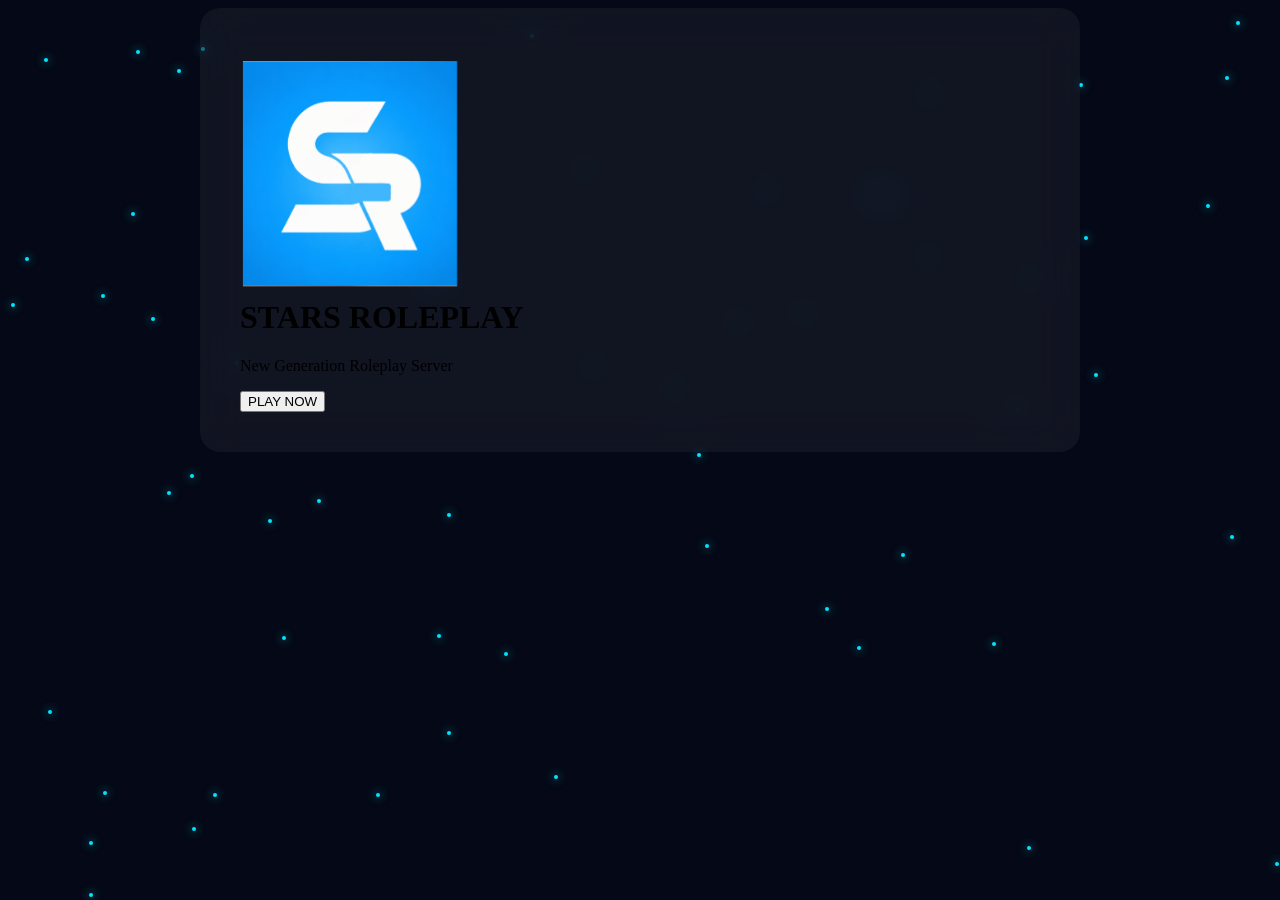
==== index.html @ d5332f85 "Create index.html" ====
<!DOCTYPE html>
<html lang="id">
<head>
<meta charset="UTF-8">
<meta name="viewport" content="width=device-width, initial-scale=1.0">
<title>Stars Roleplay</title>

<link rel="stylesheet" href="style.css">

</head>
<body>

<div class="particles"></div>

<div class="container">

    <div class="hero-card">

        <img src="Stars Roleplay.png" class="logo" id="robot">

        <h1>STARS ROLEPLAY</h1>

        <p>
            New Generation Roleplay Server
        </p>

        <button class="btn-glow">
            PLAY NOW
        </button>

    </div>

</div>

<script src="script.js"></script>

</body>
</html>
---- style.css ----
.hero-card{
    width:800px;
    margin:auto;
    padding:40px;
    border-radius:20px;
    backdrop-filter:blur(20px);
    background:rgba(255,255,255,.05);
    transition:.2s;
    transform-style:preserve-3d;
}

.logo{
    width:220px;
}

body{
    background:#050816;
    overflow-x:hidden;
}
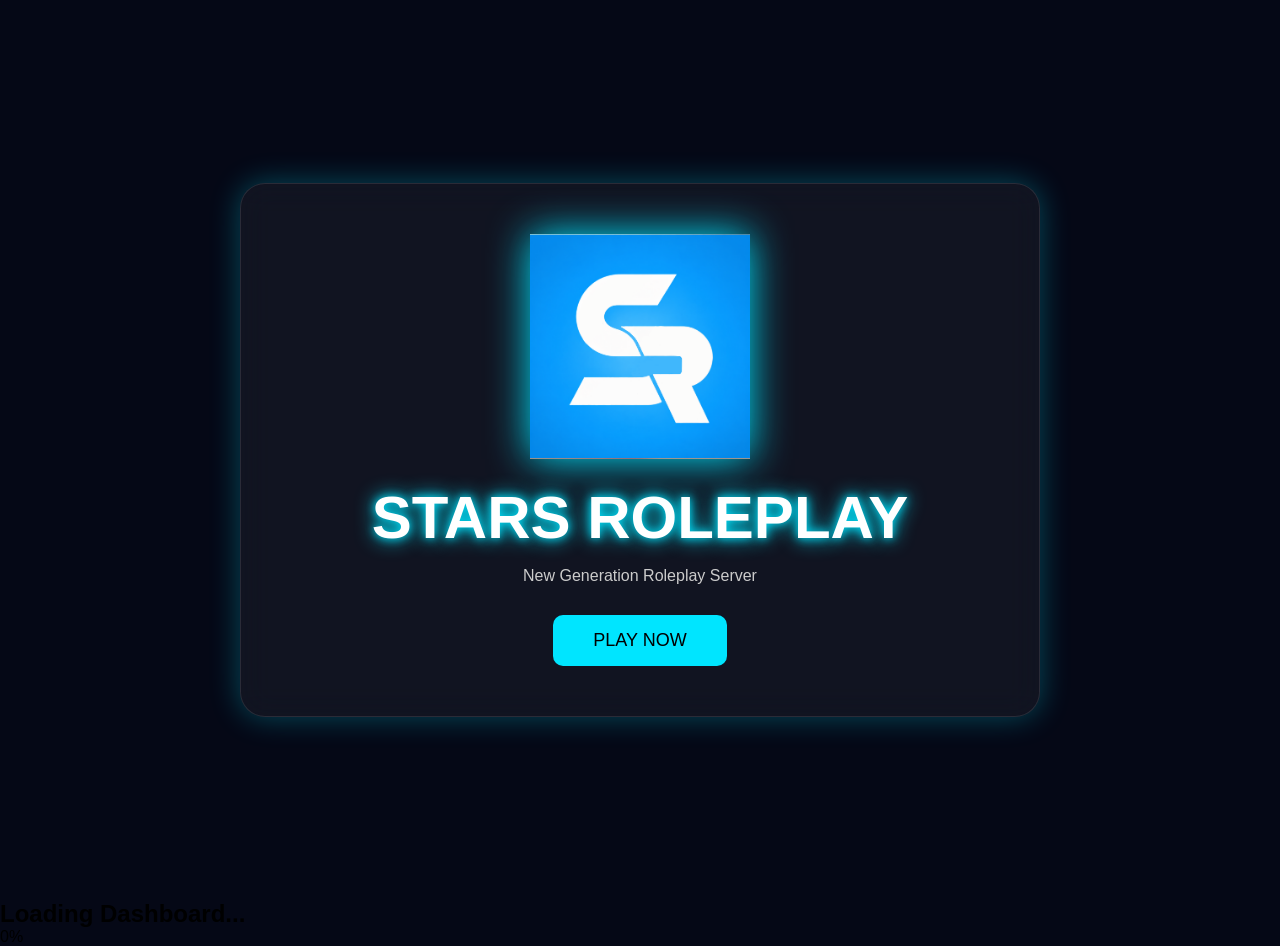
==== commit 192e7b8a: "Update index.html" ====
--- a/index.html
+++ b/index.html
@@ -24,7 +24,7 @@
             New Generation Roleplay Server
         </p>
 
-        <button class="btn-glow">
+        <button class="btn-glow" id="playBtn">
             PLAY NOW
         </button>
 
@@ -32,6 +32,55 @@
 
 </div>
 
+<div id="loadingScreen">
+
+    <div class="loader-box">
+
+        <h2>Loading Dashboard...</h2>
+
+        <div class="progress-bar">
+            <div id="progress"></div>
+        </div>
+
+        <span id="percent">0%</span>
+
+    </div>
+
+</div>
+
+<script>
+
+const playBtn = document.getElementById("playBtn");
+
+playBtn.addEventListener("click", () => {
+
+    const loading = document.getElementById("loadingScreen");
+    const progress = document.getElementById("progress");
+    const percent = document.getElementById("percent");
+
+    loading.style.display = "flex";
+
+    let value = 0;
+
+    const interval = setInterval(() => {
+
+        value++;
+
+        progress.style.width = value + "%";
+        percent.innerText = value + "%";
+
+        if(value >= 100){
+
+            clearInterval(interval);
+
+            window.location.href = "dashbord.html";
+
+        }
+
+    }, 25);
+
+});
+
 <script src="script.js"></script>
 
 </body>
--- a/style.css
+++ b/style.css
@@ -1,19 +1,85 @@
+*{
+    margin:0;
+    padding:0;
+    box-sizing:border-box;
+}
+
+body{
+    background:#050816;
+    overflow:hidden;
+    font-family:Arial, sans-serif;
+}
+
+.container{
+    width:100%;
+    height:100vh;
+    display:flex;
+    justify-content:center;
+    align-items:center;
+}
+
 .hero-card{
     width:800px;
-    margin:auto;
-    padding:40px;
-    border-radius:20px;
-    backdrop-filter:blur(20px);
+    padding:50px;
+    text-align:center;
+
     background:rgba(255,255,255,.05);
-    transition:.2s;
+
+    backdrop-filter:blur(15px);
+
+    border:1px solid rgba(255,255,255,.1);
+
+    border-radius:25px;
+
+    transition:.15s;
+
     transform-style:preserve-3d;
+
+    box-shadow:
+    0 0 30px rgba(0,229,255,.3);
 }
 
 .logo{
     width:220px;
+    margin-bottom:20px;
+
+    filter:
+    drop-shadow(0 0 20px #00e5ff);
 }
 
-body{
-    background:#050816;
-    overflow-x:hidden;
+h1{
+    color:white;
+    font-size:60px;
+
+    text-shadow:
+    0 0 10px #00e5ff,
+    0 0 20px #00e5ff;
 }
+
+p{
+    color:#ccc;
+    margin-top:15px;
+    margin-bottom:30px;
+}
+
+.btn-glow{
+    padding:15px 40px;
+    border:none;
+    border-radius:10px;
+    cursor:pointer;
+    font-size:18px;
+
+    background:#00e5ff;
+    color:#000;
+
+    transition:.3s;
+}
+
+.particle{
+    position:fixed;
+    width:4px;
+    height:4px;
+    border-radius:50%;
+    background:#00e5ff;
+    pointer-events:none;
+}
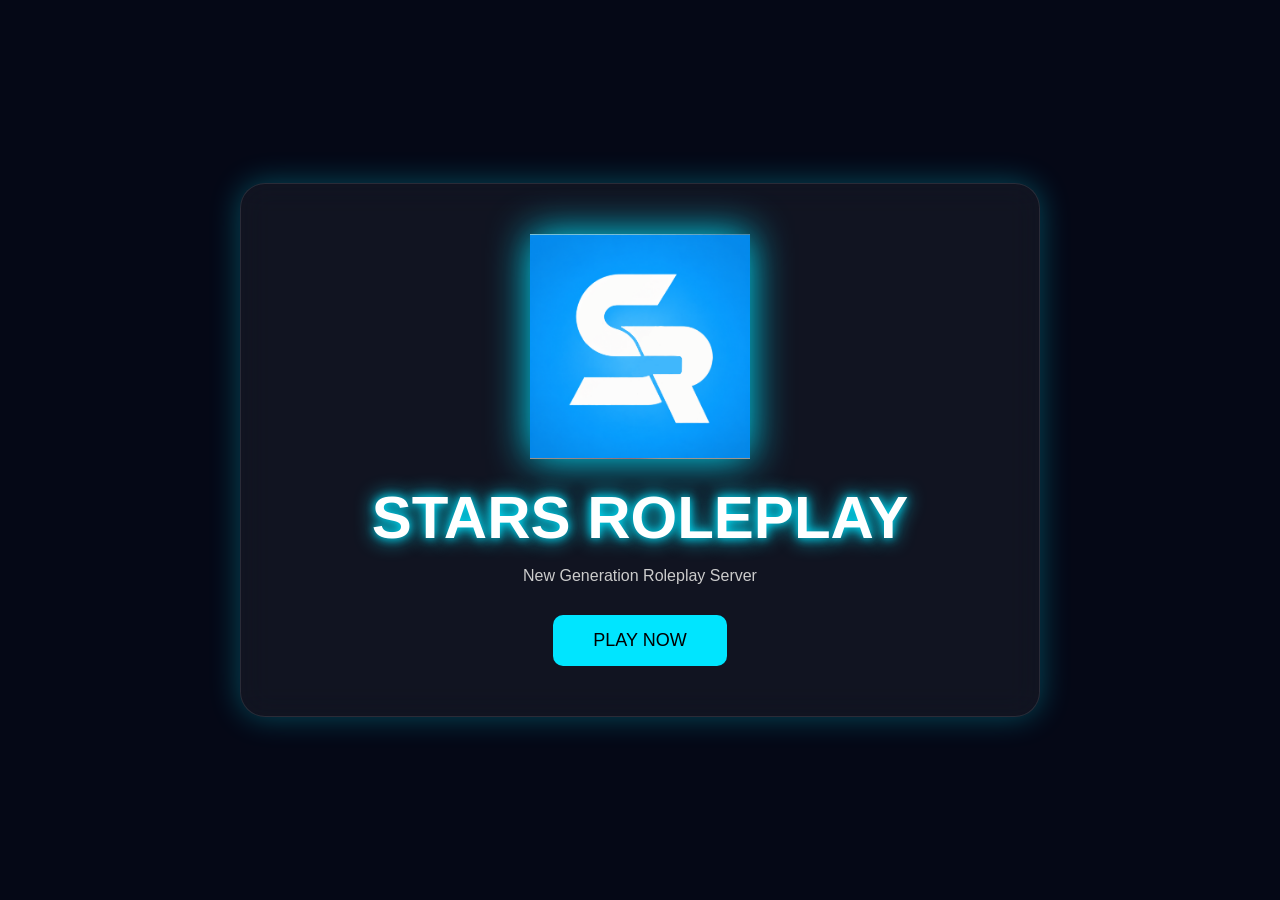
==== commit aa731141: "Update index.html" ====
--- a/index.html
+++ b/index.html
@@ -81,6 +81,8 @@
 
 });
 
+<script>
+    
 <script src="script.js"></script>
 
 </body>
--- a/style.css
+++ b/style.css
@@ -1,3 +1,66 @@
+#loadingScreen{
+    position:fixed;
+    inset:0;
+    background:#050816;
+    display:none;
+    justify-content:center;
+    align-items:center;
+    z-index:9999;
+}
+
+.loader-box{
+    width:400px;
+    text-align:center;
+}
+
+.loader-box h2{
+    color:white;
+    margin-bottom:20px;
+}
+
+.progress-bar{
+    width:100%;
+    height:25px;
+    background:#1e293b;
+    border-radius:20px;
+    overflow:hidden;
+}
+
+#progress{
+    width:0%;
+    height:100%;
+    background:#00e5ff;
+    transition:.1s;
+}
+
+#percent{
+    display:block;
+    margin-top:10px;
+    color:white;
+    font-size:22px;
+}
+
+.dashboard{
+    text-align:center;
+    padding:50px;
+    color:white;
+}
+
+.cards{
+    display:flex;
+    justify-content:center;
+    gap:20px;
+    margin-top:30px;
+}
+
+.card{
+    width:250px;
+    padding:30px;
+    border-radius:20px;
+    background:rgba(255,255,255,.08);
+    backdrop-filter:blur(15px);
+}
+
 *{
     margin:0;
     padding:0;
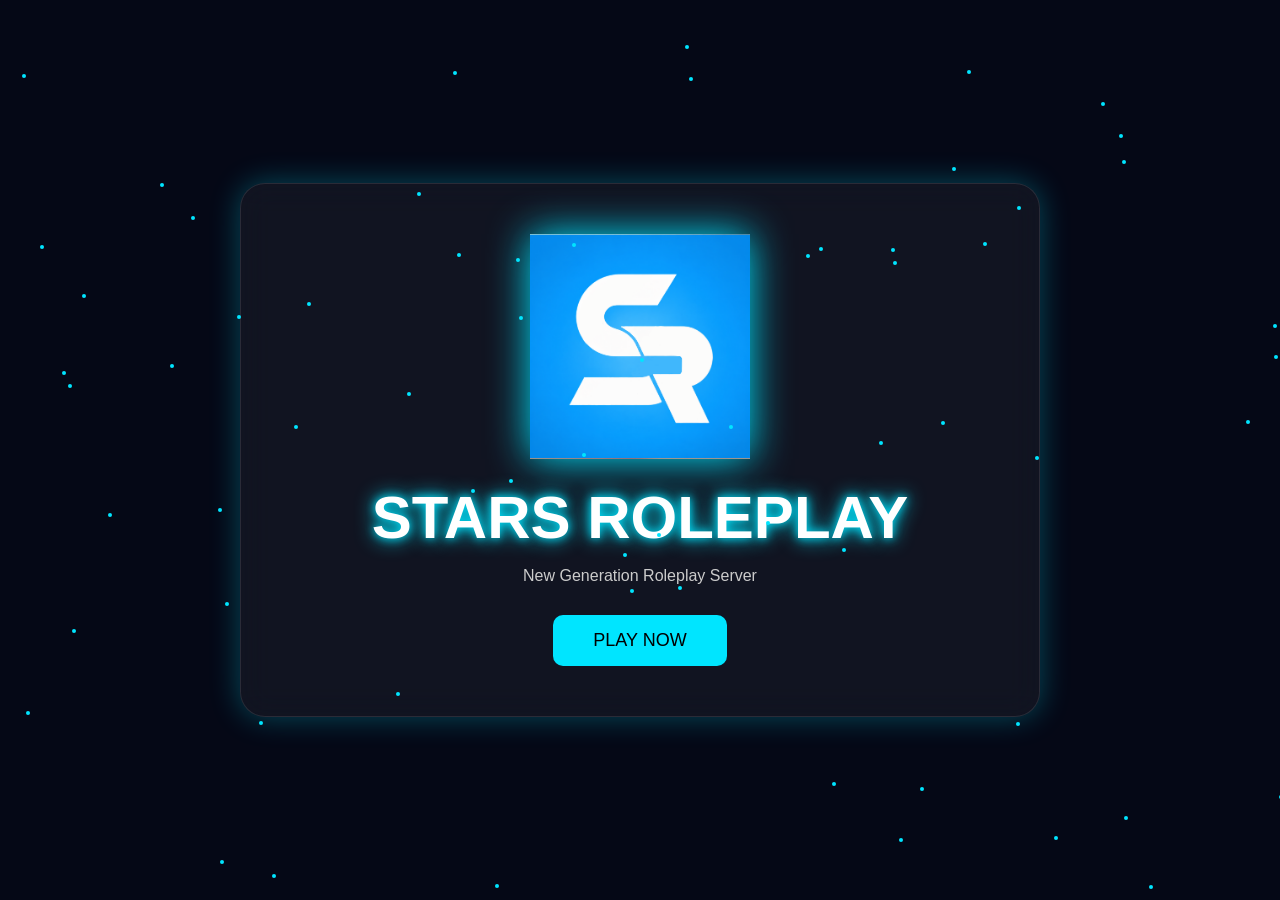
==== commit c4f4b887: "Update index.html" ====
--- a/index.html
+++ b/index.html
@@ -6,6 +6,7 @@
 <title>Stars Roleplay</title>
 
 <link rel="stylesheet" href="style.css">
+<script src="script.js"></script>
 
 </head>
 <body>
@@ -81,9 +82,7 @@
 
 });
 
-<script>
-    
-<script src="script.js"></script>
+</script>
 
 </body>
 </html>
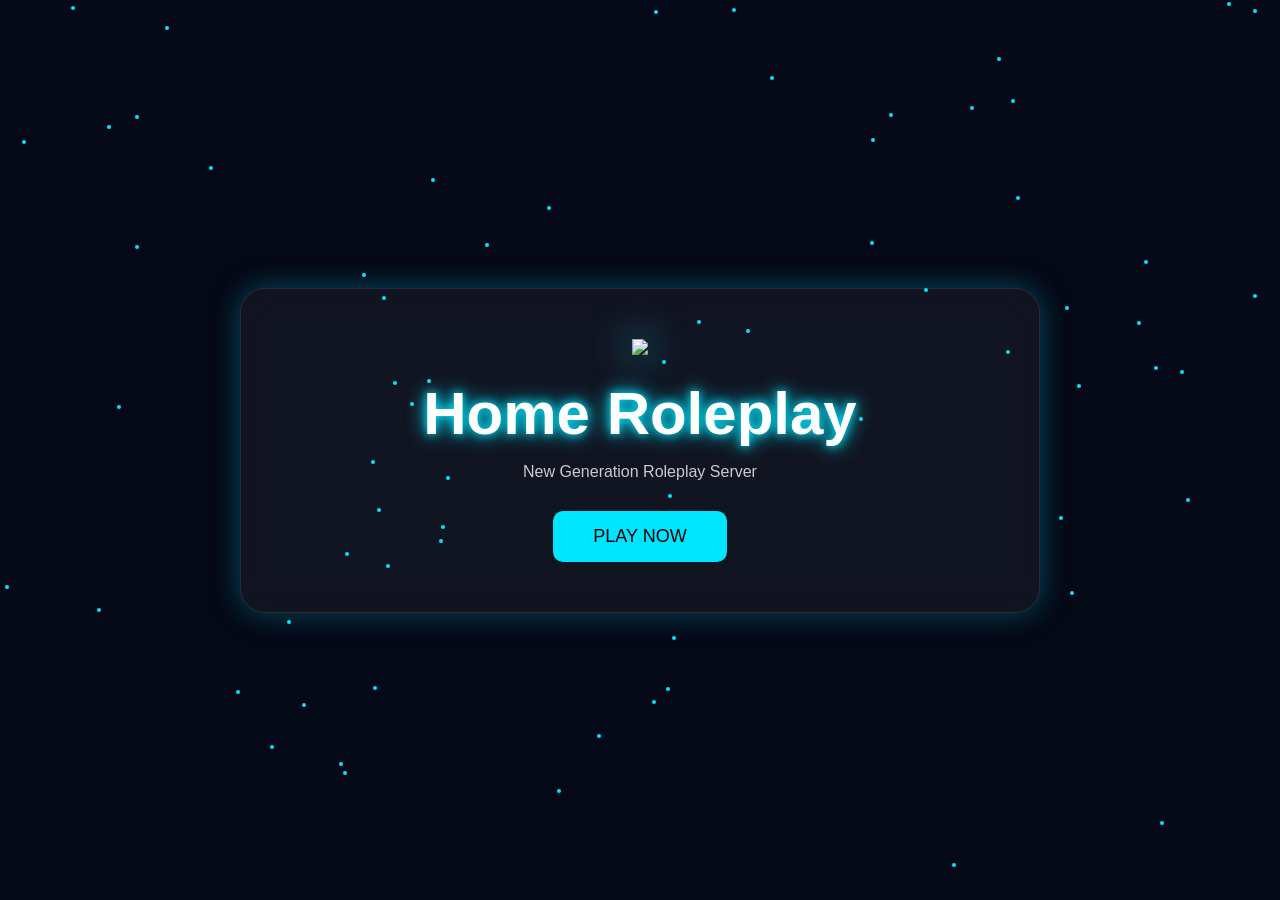
==== commit 913b013e: "Update index.html" ====
--- a/index.html
+++ b/index.html
@@ -3,7 +3,7 @@
 <head>
 <meta charset="UTF-8">
 <meta name="viewport" content="width=device-width, initial-scale=1.0">
-<title>Stars Roleplay</title>
+<title>Home Roleplay</title>
 
 <link rel="stylesheet" href="style.css">
 <script src="script.js"></script>
@@ -17,9 +17,9 @@
 
     <div class="hero-card">
 
-        <img src="Stars Roleplay.png" class="logo" id="robot">
+        <img src="Home Roleplay.png" class="logo" id="robot">
 
-        <h1>STARS ROLEPLAY</h1>
+        <h1>Home Roleplay</h1>
 
         <p>
             New Generation Roleplay Server
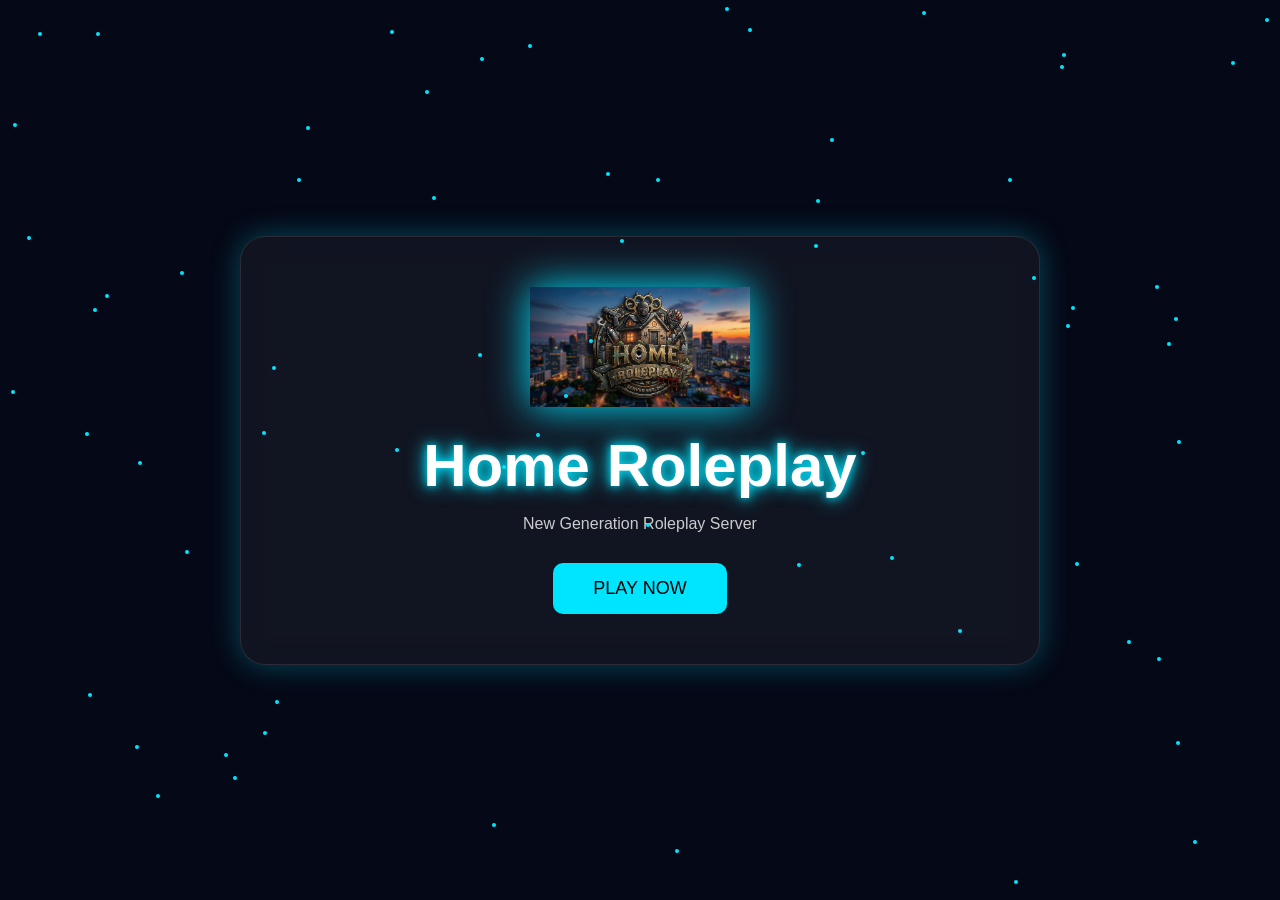
==== commit eeb7b7e0: "Update index.html" ====
--- a/index.html
+++ b/index.html
@@ -17,7 +17,7 @@
 
     <div class="hero-card">
 
-        <img src="Home Roleplay.png" class="logo" id="robot">
+        <img src="HomeRoleplay.jpg" class="logo" id="robot">
 
         <h1>Home Roleplay</h1>
 
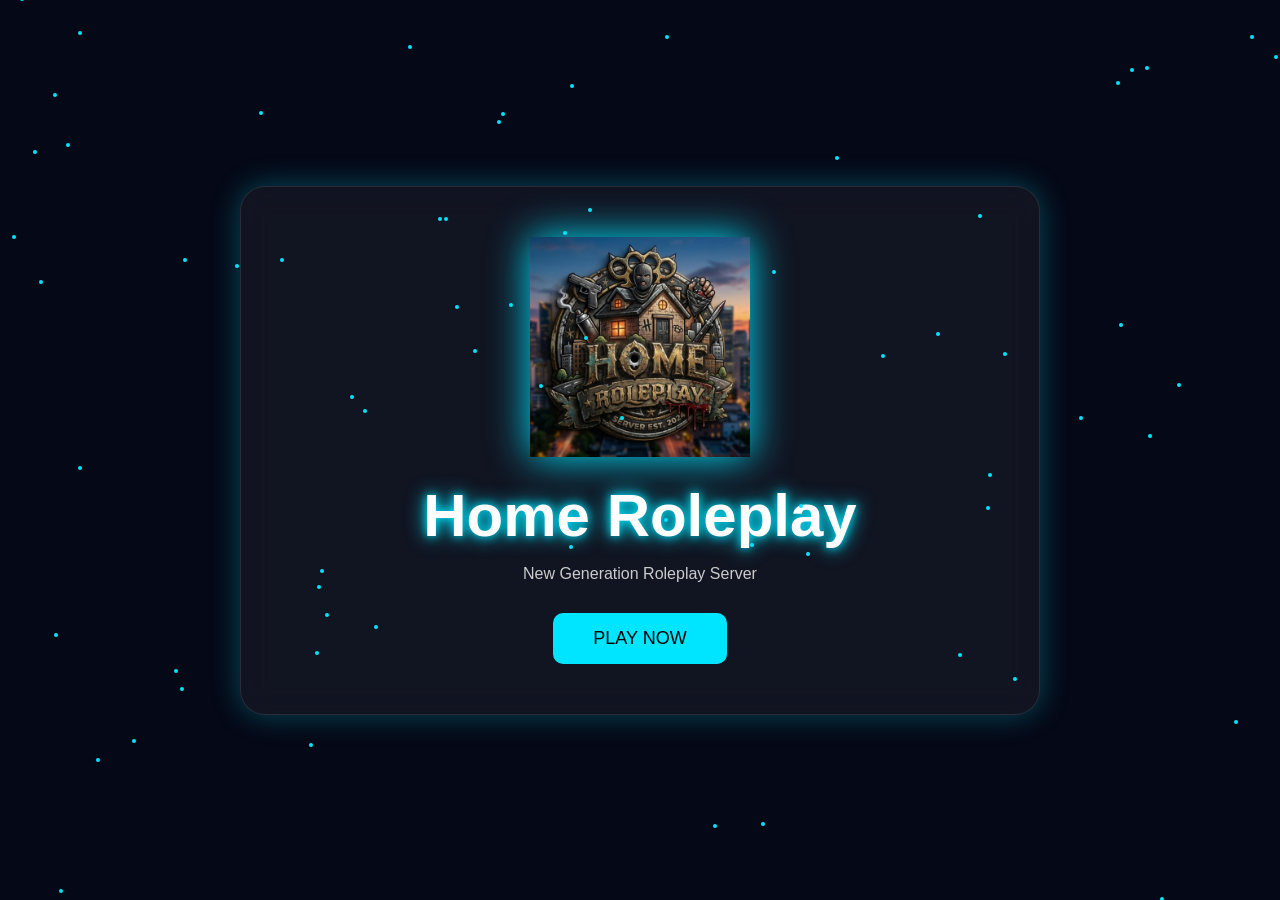
==== commit 73467ae7: "Update index.html" ====
--- a/index.html
+++ b/index.html
@@ -17,7 +17,7 @@
 
     <div class="hero-card">
 
-        <img src="HomeRoleplay.jpg" class="logo" id="robot">
+        <img src="HomeRoleplay.png" class="logo" id="robot">
 
         <h1>Home Roleplay</h1>
 
